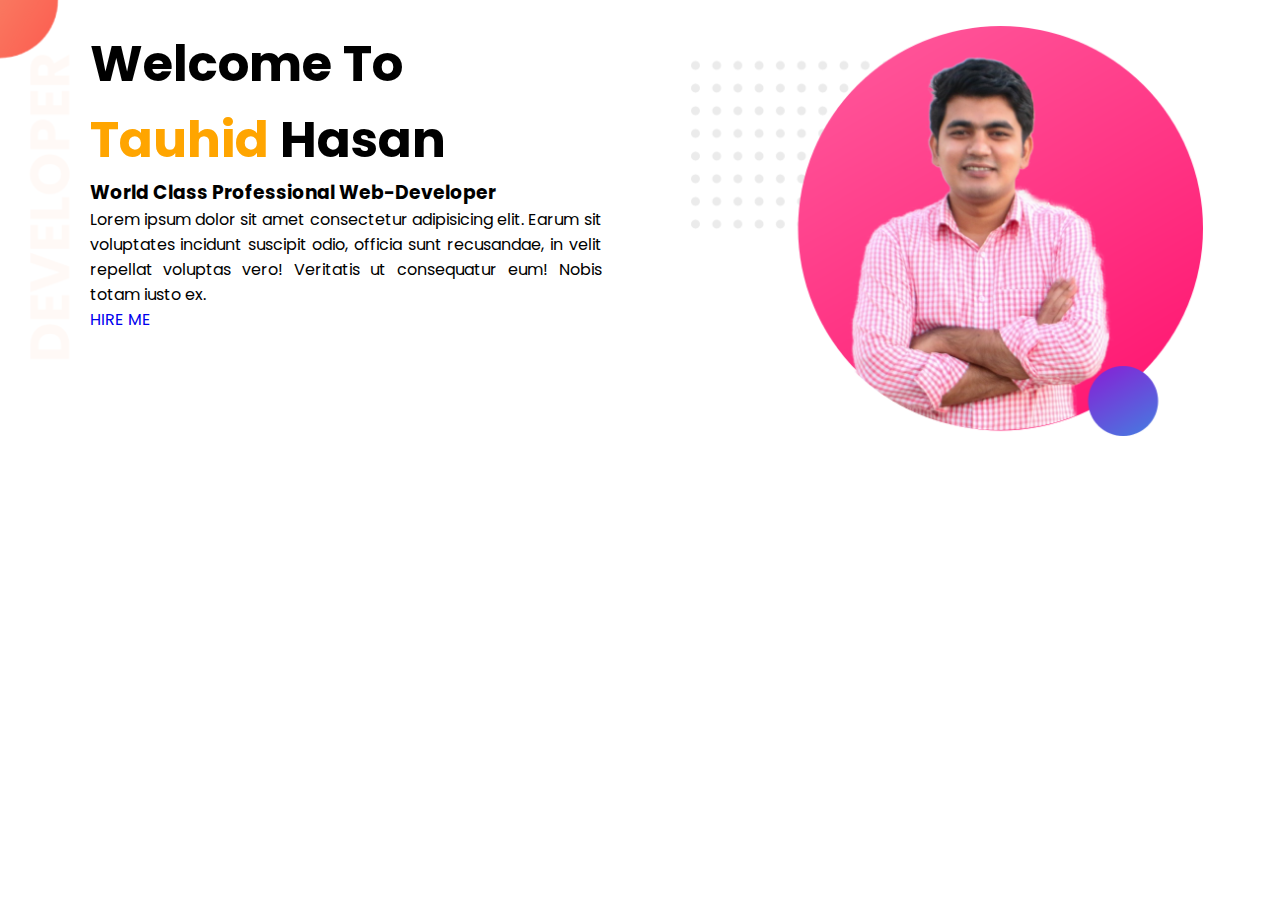
==== index.html @ b8a8ba43 "My First Protfolio Website" ====
<!DOCTYPE html>
<html lang="en">

<head>
    <meta charset="UTF-8">
    <meta name="viewport" content="width=device-width, initial-scale=1.0">
    <title>Tauhid Hasan | Web Developer</title>
    <link rel="preconnect" href="https://fonts.gstatic.com">
    <link href="https://fonts.googleapis.com/css2?family=Poppins:wght@300&display=swap" rel="stylesheet">
    <link rel="stylesheet" href="style.css">
</head>

<body>
    <section class="top-banner">
        <div class="half-width">
            <h1>Welcome To</h1>
            <h1><span class="name-heighlight">Tauhid</span> Hasan</h1>
            <h3>World Class Professional Web-Developer</h3>
            <p>Lorem ipsum dolor sit amet consectetur adipisicing elit. Earum sit voluptates incidunt suscipit odio,
                officia sunt recusandae, in velit repellat voluptas vero! Veritatis ut consequatur eum! Nobis totam
                iusto ex.</p>
            <a class="link-button" target="_blank" href="https://www.facebook.com/tauhidhasanbrook/">HIRE ME</a>
        </div>
        <div class="half-width">
            <img src="images/profile1.png" alt="">
        </div>
    </section>
</body>

</html>
---- style.css ----
*{
    margin: 0;
    padding:0;
}
body{
    font-family: 'Poppins', sans-serif;
}
h1{
    font-size: 50px;
}
.name-heighlight{
    color: orange;
}
.half-width{
    width: 40%;
    float: left;
    margin-left: 5%;
    padding-left: 2%;
    margin-top: 2%;
}
.half-width p{
    text-align: justify;
}
.half-width img{
    width: 100%;
}
.top-banner{
    background-image:url("images/top-banner.png");
background-repeat: no-repeat;
}
section{
    height: 500px;
   
}
.link-button{
    text-decoration: none;
}
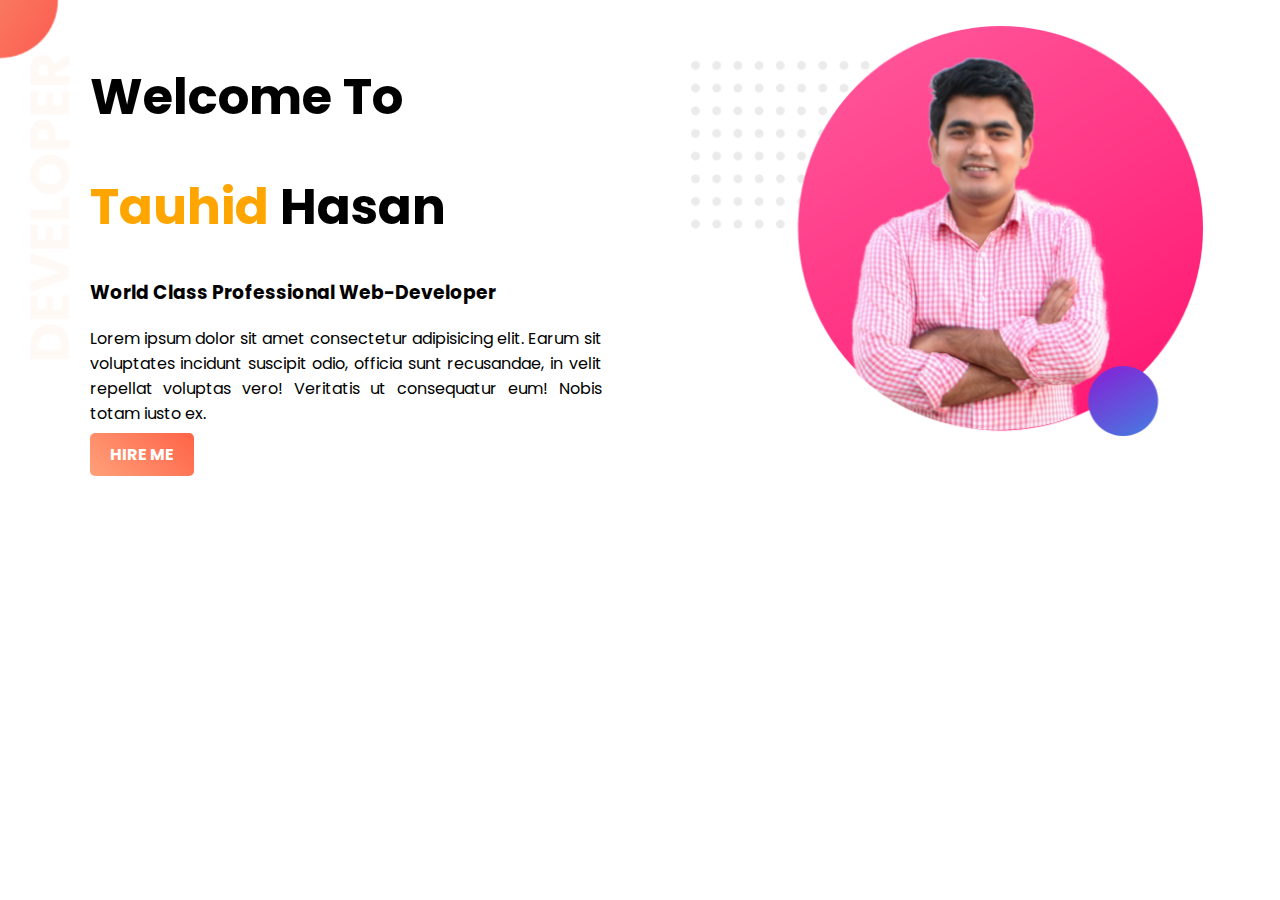
==== commit a8aa825a: "My First Protfolio Website" ====
--- a/index.html
+++ b/index.html
@@ -19,8 +19,11 @@
             <p>Lorem ipsum dolor sit amet consectetur adipisicing elit. Earum sit voluptates incidunt suscipit odio,
                 officia sunt recusandae, in velit repellat voluptas vero! Veritatis ut consequatur eum! Nobis totam
                 iusto ex.</p>
-            <a class="link-button" target="_blank" href="https://www.facebook.com/tauhidhasanbrook/">HIRE ME</a>
+            <a class="link-button" target="_blank" href="https://www.facebook.com/tauhidhasanbrook/">HIRE
+                ME</a>
+
         </div>
+
         <div class="half-width">
             <img src="images/profile1.png" alt="">
         </div>
--- a/style.css
+++ b/style.css
@@ -1,37 +1,49 @@
-*{
+body {
+    font-family: 'Poppins', sans-serif;
     margin: 0;
-    padding:0;
+    padding: 0;
 }
-body{
-    font-family: 'Poppins', sans-serif;
-}
-h1{
+
+h1 {
     font-size: 50px;
 }
-.name-heighlight{
+
+.name-heighlight {
     color: orange;
 }
-.half-width{
+
+.half-width {
     width: 40%;
     float: left;
     margin-left: 5%;
     padding-left: 2%;
     margin-top: 2%;
 }
-.half-width p{
+
+.half-width p {
     text-align: justify;
 }
-.half-width img{
+
+.half-width img {
     width: 100%;
 }
-.top-banner{
-    background-image:url("images/top-banner.png");
-background-repeat: no-repeat;
+
+.top-banner {
+    background-image: url("images/top-banner.png");
+    background-repeat: no-repeat;
 }
-section{
+
+section {
     height: 500px;
-   
+
 }
-.link-button{
+
+.link-button {
     text-decoration: none;
+    background-image: linear-gradient(45deg, #ffa07a, tomato);
+    padding: 10px 20px;
+    border-radius: 5px;
+    color: white;
+    font-weight: 700;
+
 }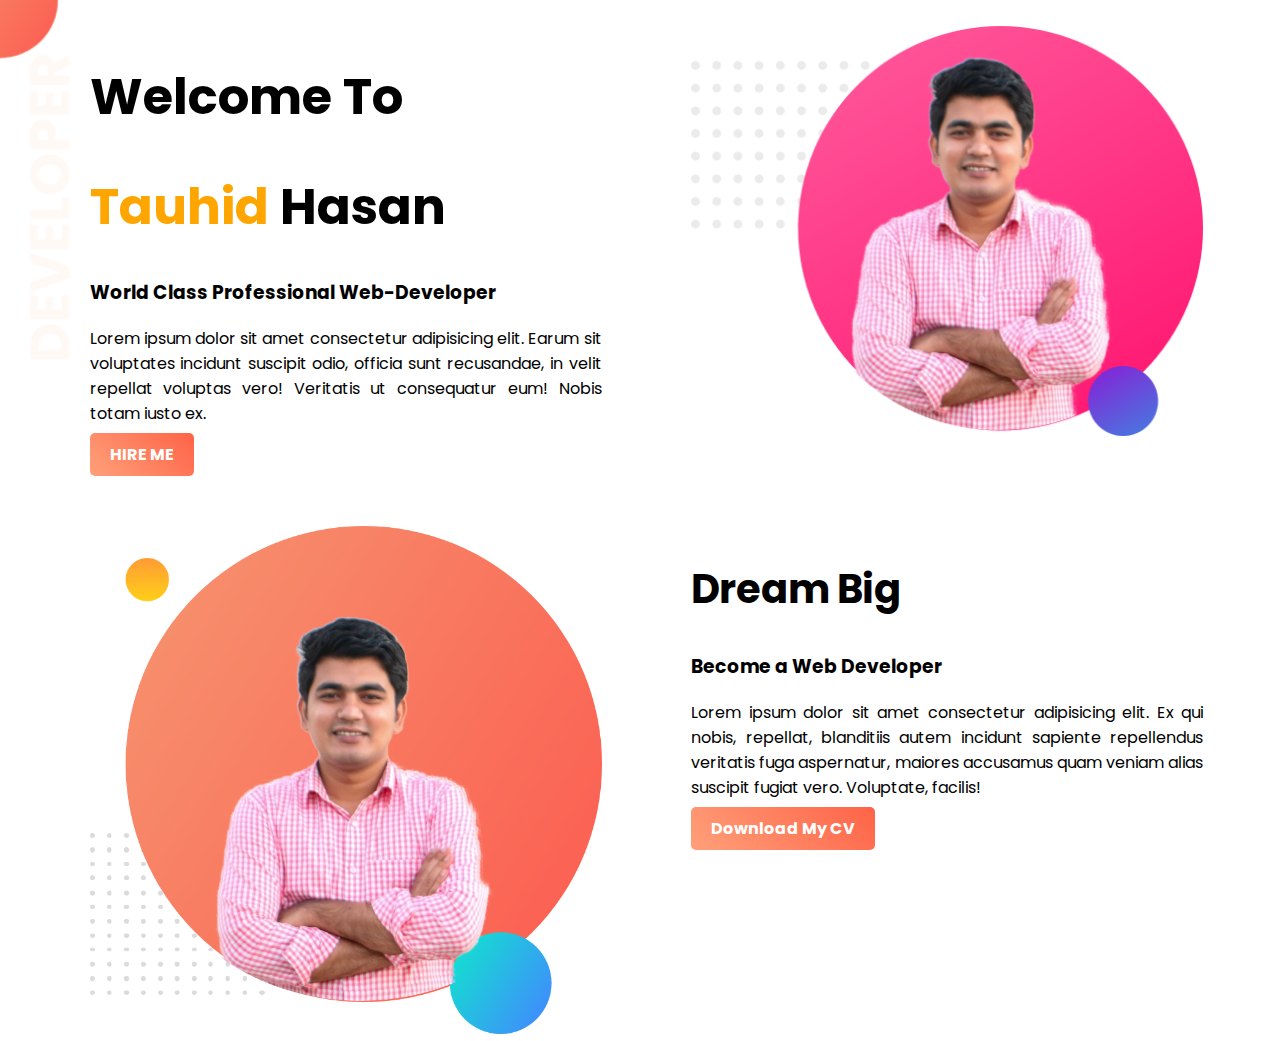
==== commit 0058433b: "My First Protfolio Website" ====
--- a/index.html
+++ b/index.html
@@ -28,6 +28,18 @@
             <img src="images/profile1.png" alt="">
         </div>
     </section>
+    <section class="dream-area">
+        <div class="half-width"><img src="images/profile2.png" alt=""></div>
+        <div class="half-width">
+            <h2>Dream Big</h2>
+            <h3>Become a Web Developer</h3>
+            <p>Lorem ipsum dolor sit amet consectetur adipisicing elit. Ex qui nobis, repellat, blanditiis autem
+                incidunt sapiente repellendus veritatis fuga aspernatur, maiores accusamus quam veniam alias suscipit
+                fugiat vero. Voluptate, facilis!</p>
+            <a class="link-button" href="">Download My CV</a>
+        </div>
+
+    </section>
 </body>
 
 </html>--- a/style.css
+++ b/style.css
@@ -6,6 +6,10 @@
 
 h1 {
     font-size: 50px;
+}
+
+h2 {
+    font-size: 40px;
 }
 
 .name-heighlight {
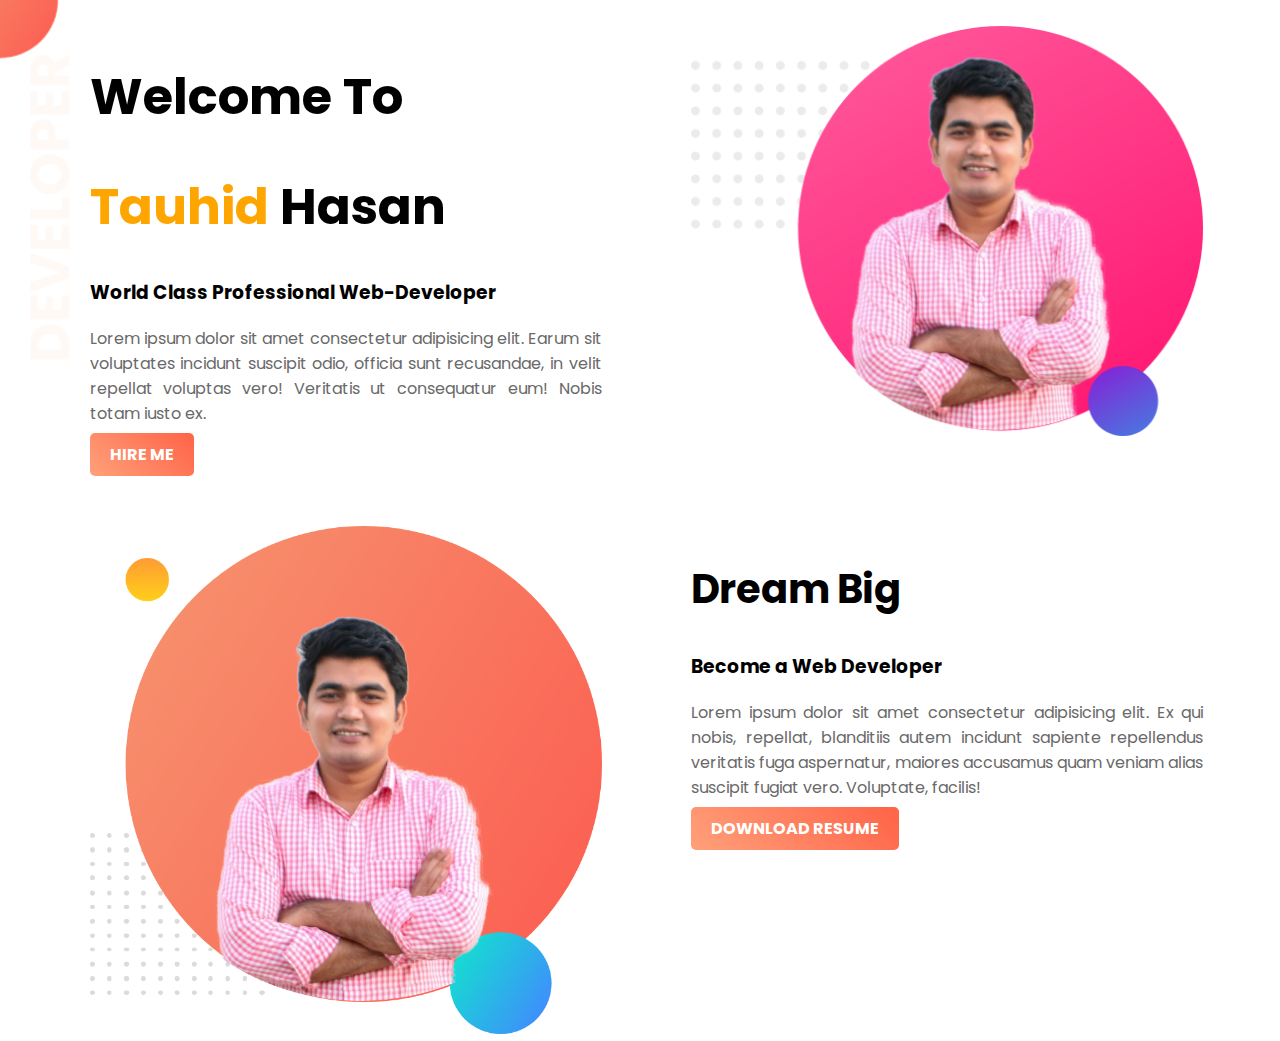
==== commit 8ae540a7: "My First Protfolio Website" ====
--- a/index.html
+++ b/index.html
@@ -36,7 +36,7 @@
             <p>Lorem ipsum dolor sit amet consectetur adipisicing elit. Ex qui nobis, repellat, blanditiis autem
                 incidunt sapiente repellendus veritatis fuga aspernatur, maiores accusamus quam veniam alias suscipit
                 fugiat vero. Voluptate, facilis!</p>
-            <a class="link-button" href="">Download My CV</a>
+            <a class="link-button" href="">DOWNLOAD RESUME</a>
         </div>
 
     </section>
--- a/style.css
+++ b/style.css
@@ -10,6 +10,10 @@
 
 h2 {
     font-size: 40px;
+}
+
+p {
+    color: dimgrey;
 }
 
 .name-heighlight {
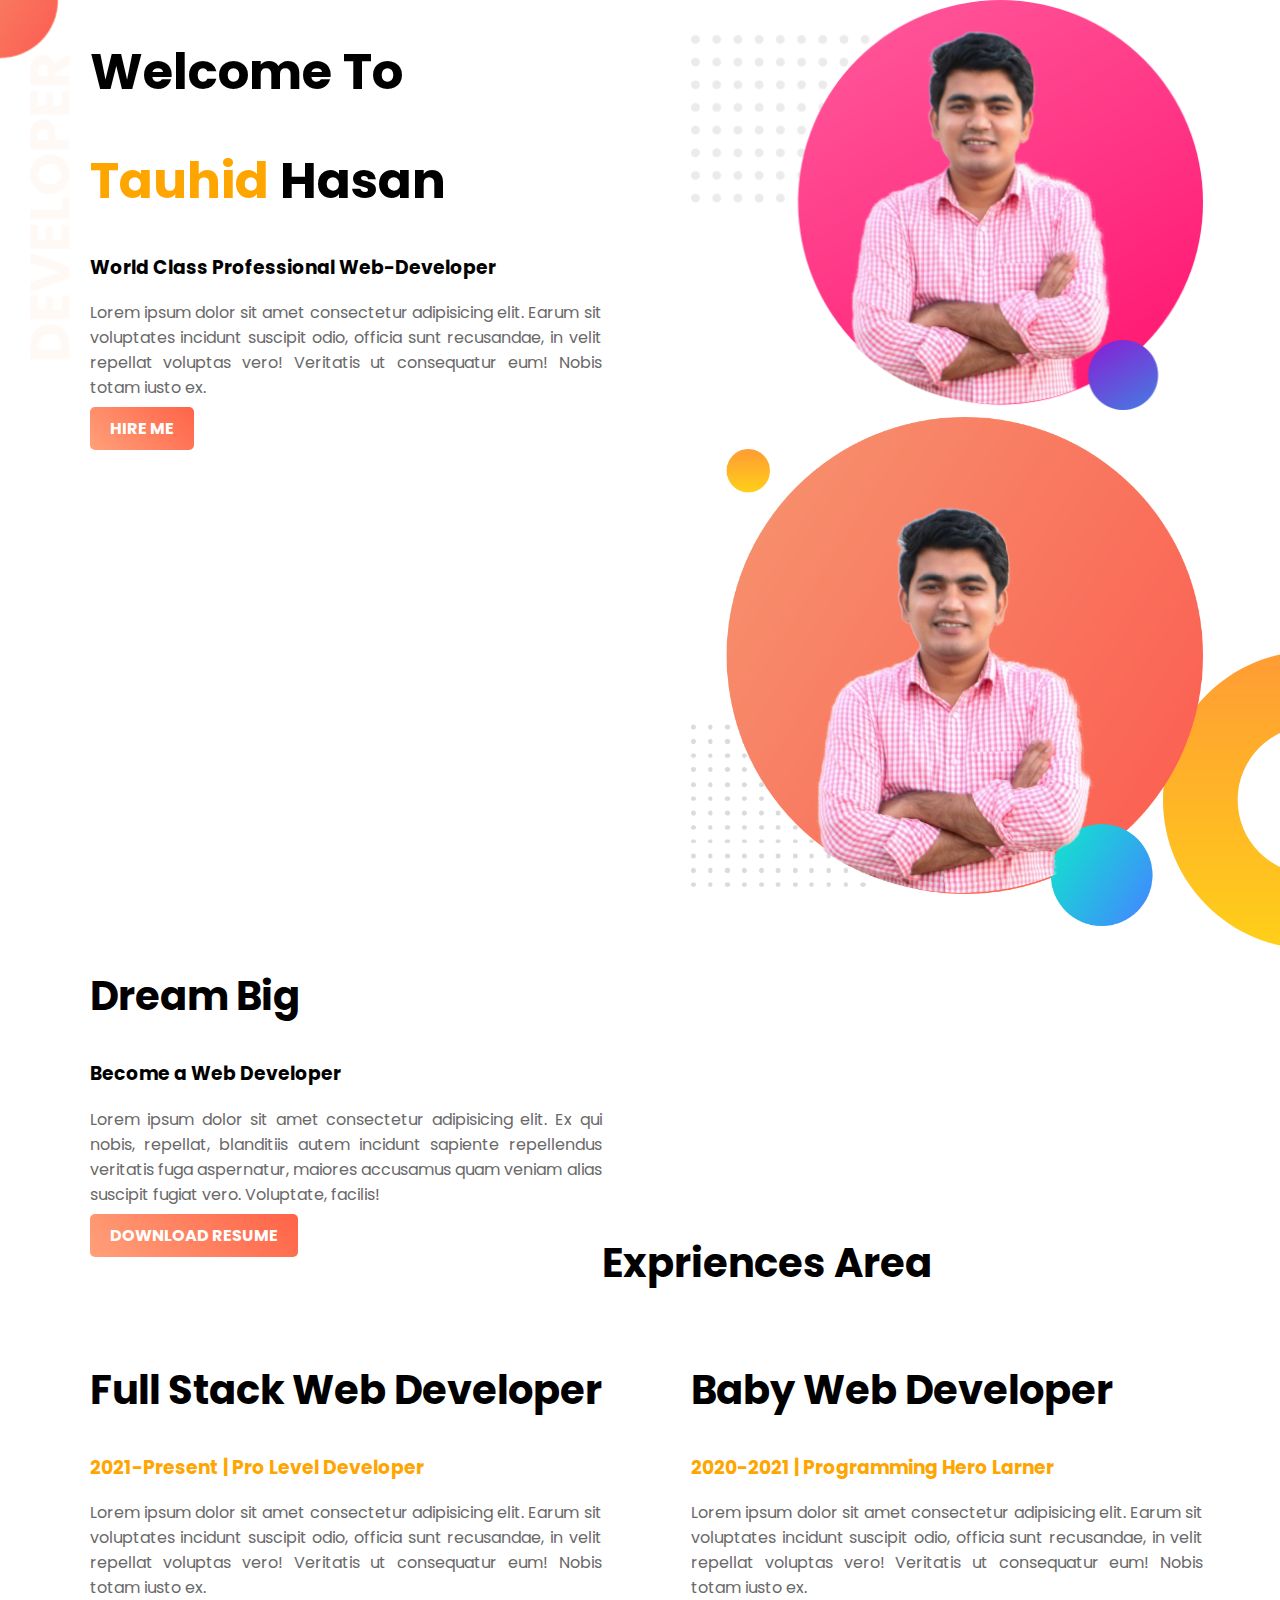
==== commit 83a494a6: "My First Protfolio Website" ====
--- a/index.html
+++ b/index.html
@@ -28,6 +28,7 @@
             <img src="images/profile1.png" alt="">
         </div>
     </section>
+
     <section class="dream-area">
         <div class="half-width"><img src="images/profile2.png" alt=""></div>
         <div class="half-width">
@@ -40,6 +41,29 @@
         </div>
 
     </section>
+
+    <section class="exprience-area">
+        <h2>Expriences Area</h2>
+
+
+        <div class="half-width">
+            <h2>Full Stack Web Developer</h2>
+
+            <h3 class="name-heighlight">2021-Present | Pro Level Developer</h3>
+            <p>Lorem ipsum dolor sit amet consectetur adipisicing elit. Earum sit voluptates incidunt suscipit odio,
+                officia sunt recusandae, in velit repellat voluptas vero! Veritatis ut consequatur eum! Nobis totam
+                iusto ex.</p>
+        </div>
+        <div class="half-width">
+            <h2>Baby Web Developer</h2>
+
+            <h3 class="name-heighlight">2020-2021 | Programming Hero Larner</h3>
+            <p>Lorem ipsum dolor sit amet consectetur adipisicing elit. Earum sit voluptates incidunt suscipit odio,
+                officia sunt recusandae, in velit repellat voluptas vero! Veritatis ut consequatur eum! Nobis totam
+                iusto ex.</p>
+        </div>
+    </section>
+
 </body>
 
 </html>--- a/style.css
+++ b/style.css
@@ -25,7 +25,7 @@
     float: left;
     margin-left: 5%;
     padding-left: 2%;
-    margin-top: 2%;
+
 }
 
 .half-width p {
@@ -46,6 +46,14 @@
 
 }
 
+.top-banner {
+    height: 400px;
+}
+
+.dream-area {
+    height: 800px;
+}
+
 .link-button {
     text-decoration: none;
     background-image: linear-gradient(45deg, #ffa07a, tomato);
@@ -54,4 +62,12 @@
     color: white;
     font-weight: 700;
 
-}+}
+
+.dream-area {
+    background-image: url("images/dream-bg.png");
+    background-repeat: no-repeat;
+    background-position: right;
+}
+
+.exprience-area {}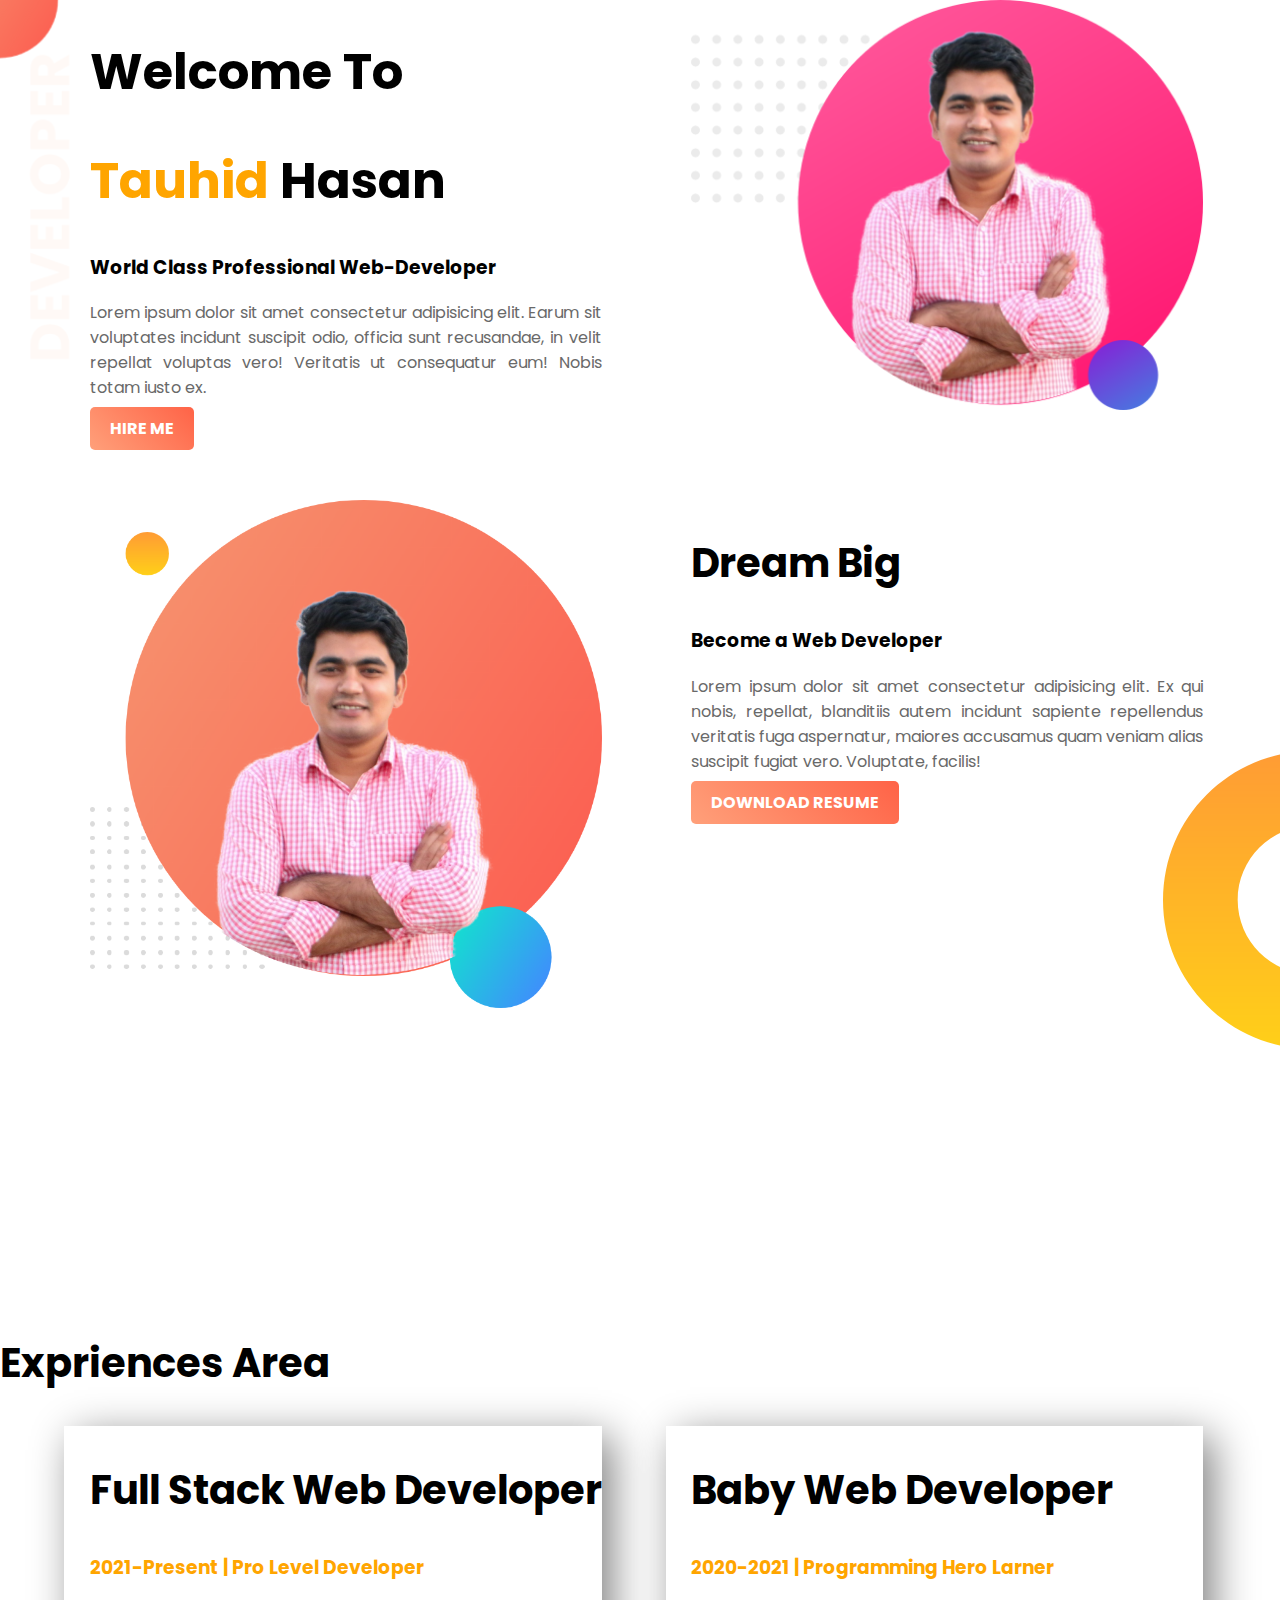
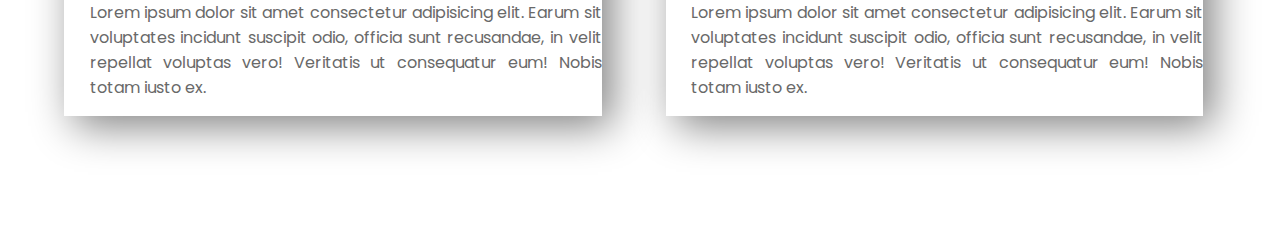
==== commit 65523bd9: "My First Protfolio Website" ====
--- a/index.html
+++ b/index.html
@@ -46,7 +46,7 @@
         <h2>Expriences Area</h2>
 
 
-        <div class="half-width">
+        <div class="half-width single-exprience-area">
             <h2>Full Stack Web Developer</h2>
 
             <h3 class="name-heighlight">2021-Present | Pro Level Developer</h3>
@@ -54,7 +54,7 @@
                 officia sunt recusandae, in velit repellat voluptas vero! Veritatis ut consequatur eum! Nobis totam
                 iusto ex.</p>
         </div>
-        <div class="half-width">
+        <div class="half-width single-exprience-area">
             <h2>Baby Web Developer</h2>
 
             <h3 class="name-heighlight">2020-2021 | Programming Hero Larner</h3>
--- a/style.css
+++ b/style.css
@@ -36,17 +36,16 @@
     width: 100%;
 }
 
+section {
+    height: 500px;
+}
+
 .top-banner {
     background-image: url("images/top-banner.png");
     background-repeat: no-repeat;
 }
 
-section {
-    height: 500px;
-
-}
-
-.top-banner {
+s .top-banner {
     height: 400px;
 }
 
@@ -70,4 +69,6 @@
     background-position: right;
 }
 
-.exprience-area {}+.single-exprience-area {
+    box-shadow: 10px 10px 40px grey;
+}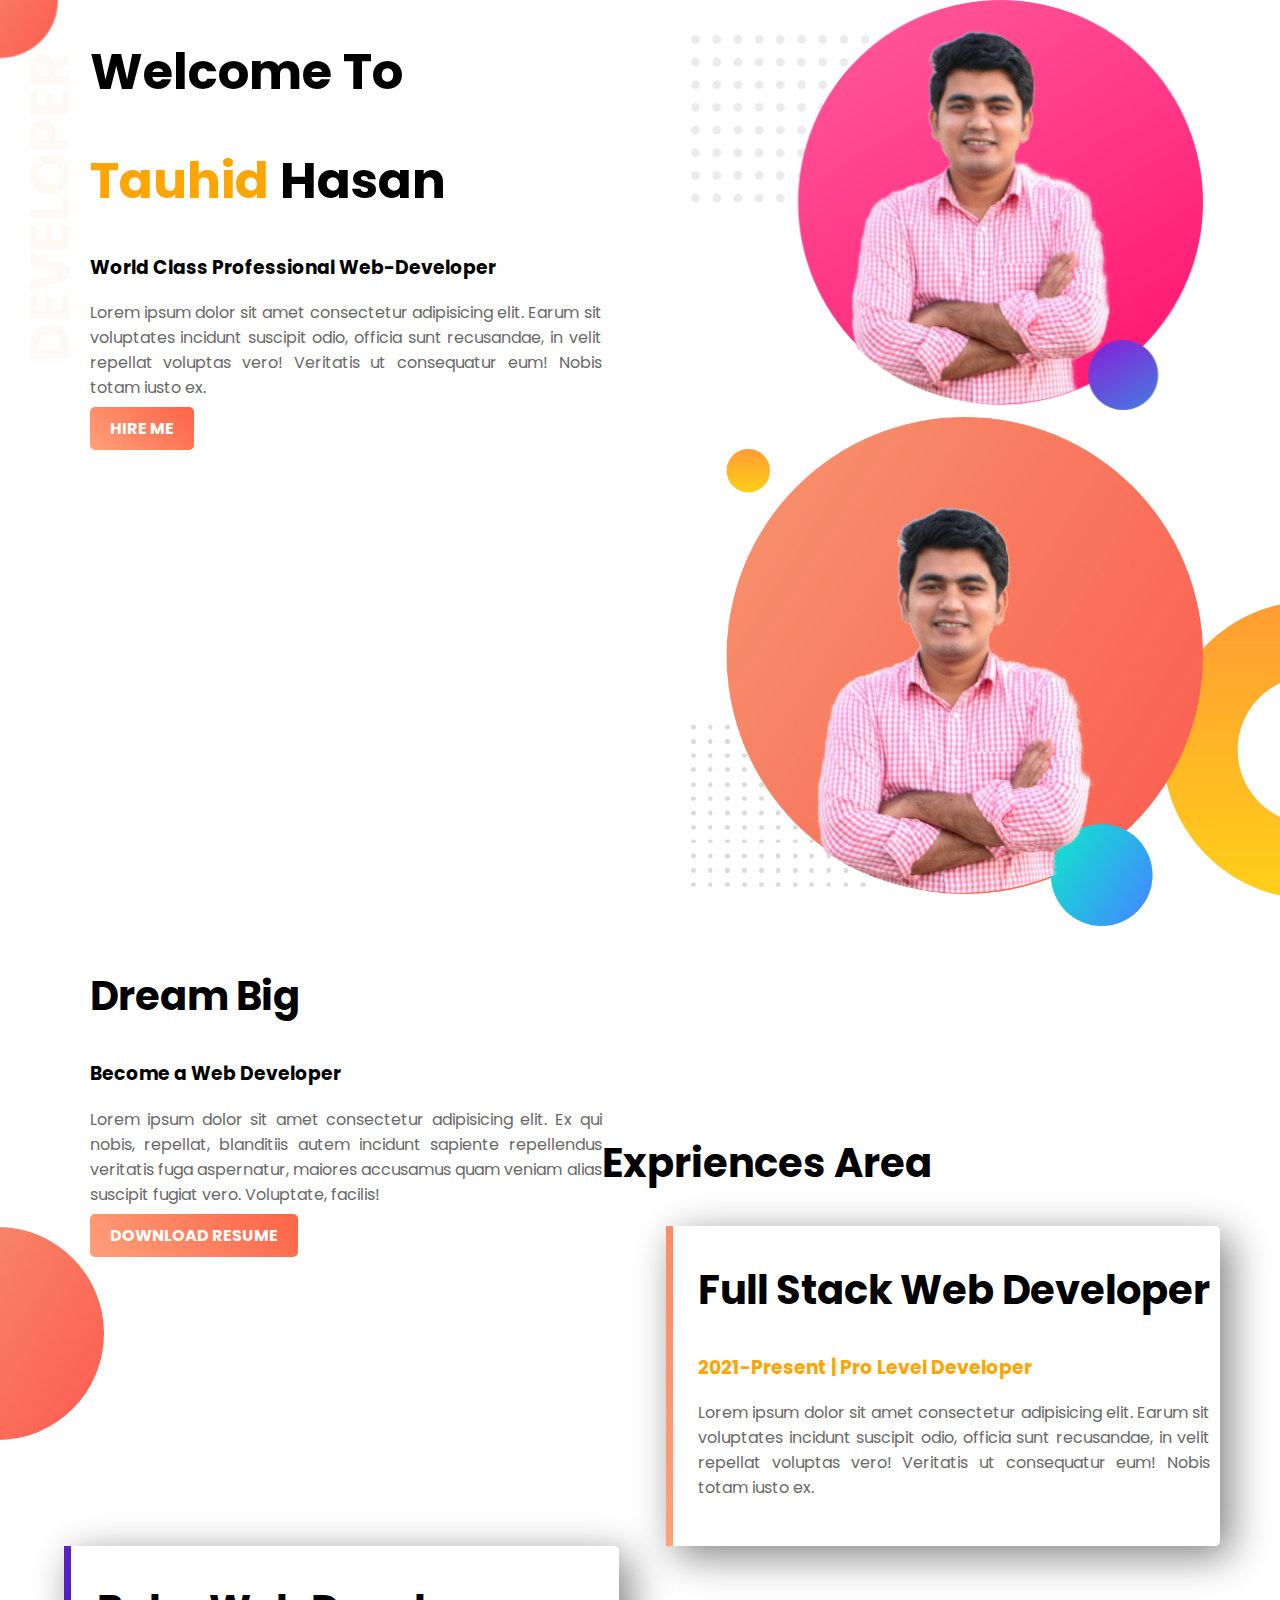
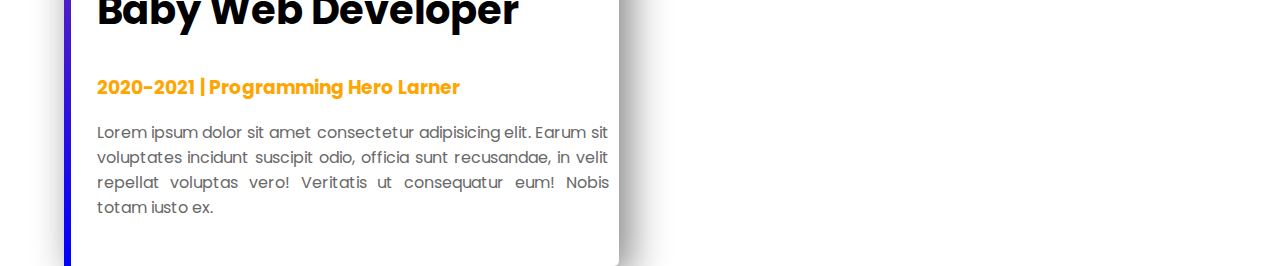
==== commit 049930ff: "My First Protfolio Website" ====
--- a/index.html
+++ b/index.html
@@ -46,7 +46,7 @@
         <h2>Expriences Area</h2>
 
 
-        <div class="half-width single-exprience-area">
+        <div id="full-stack" class="half-width single-exprience-area">
             <h2>Full Stack Web Developer</h2>
 
             <h3 class="name-heighlight">2021-Present | Pro Level Developer</h3>
@@ -54,7 +54,7 @@
                 officia sunt recusandae, in velit repellat voluptas vero! Veritatis ut consequatur eum! Nobis totam
                 iusto ex.</p>
         </div>
-        <div class="half-width single-exprience-area">
+        <div id="baby-web" class="half-width single-exprience-area">
             <h2>Baby Web Developer</h2>
 
             <h3 class="name-heighlight">2020-2021 | Programming Hero Larner</h3>
--- a/style.css
+++ b/style.css
@@ -37,7 +37,7 @@
 }
 
 section {
-    height: 500px;
+    height: 400px;
 }
 
 .top-banner {
@@ -50,7 +50,7 @@
 }
 
 .dream-area {
-    height: 800px;
+    height: 700px;
 }
 
 .link-button {
@@ -71,4 +71,28 @@
 
 .single-exprience-area {
     box-shadow: 10px 10px 40px grey;
+    border-radius: 5px;
+    height: 80%;
+    background-color: white;
+}
+
+.exprience-area {
+    background-image: url("images/exp-bg.png");
+    background-repeat: no-repeat;
+    background-position: left;
+
+}
+
+#full-stack {
+    border-left: 7px solid;
+    border-image: linear-gradient(45deg, #ffa07a, tomato);
+    border-image-slice: 1;
+    padding-right: 10px;
+}
+
+#baby-web {
+    border-left: 7px solid;
+    border-image: linear-gradient(45deg, blue, tomato);
+    border-image-slice: 1;
+    padding-right: 10px;
 }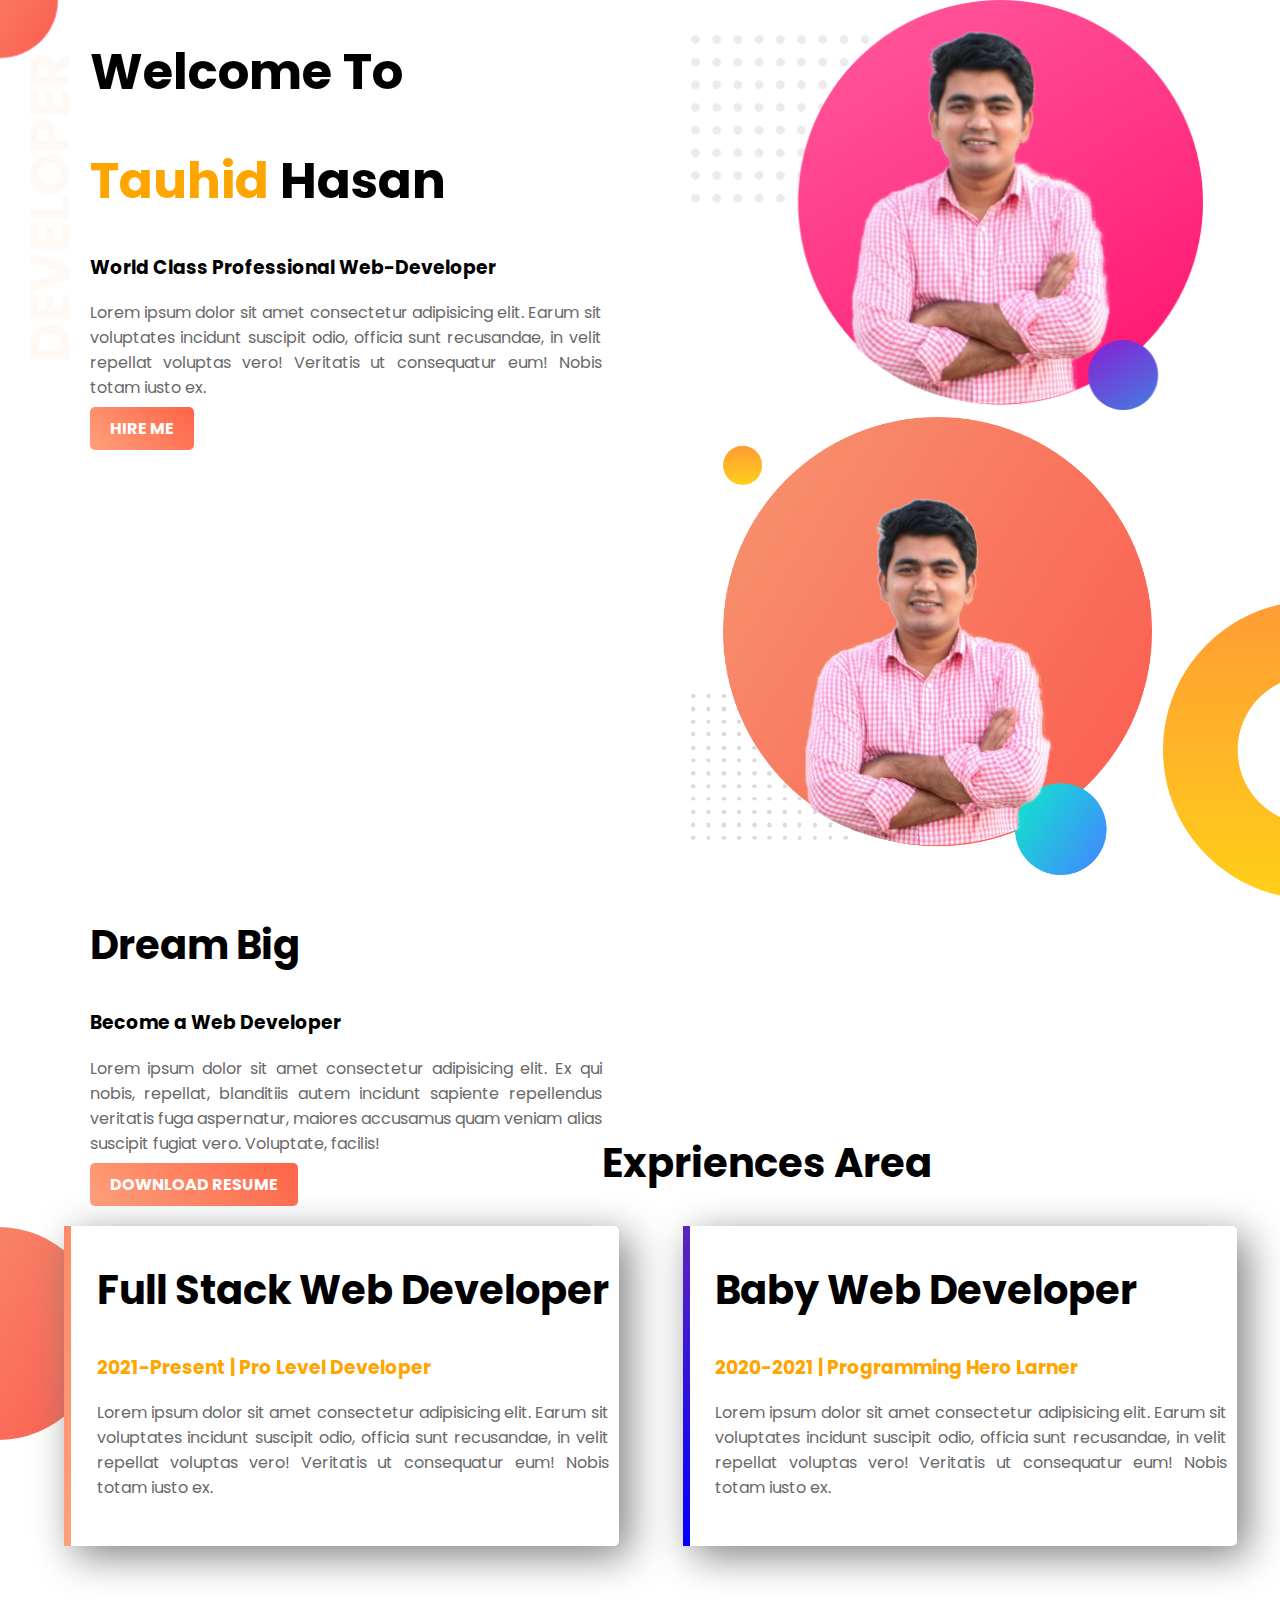
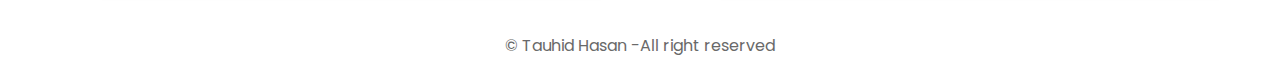
==== commit 8bb50fe0: "SUccesfully Completed" ====
--- a/index.html
+++ b/index.html
@@ -63,7 +63,9 @@
                 iusto ex.</p>
         </div>
     </section>
-
+    <footer>
+        <p>© Tauhid Hasan -All right reserved</p>
+    </footer>
 </body>
 
 </html>--- a/style.css
+++ b/style.css
@@ -45,12 +45,16 @@
     background-repeat: no-repeat;
 }
 
-s .top-banner {
+.top-banner {
     height: 400px;
 }
 
 .dream-area {
     height: 700px;
+}
+
+.dream-area .half-width img {
+    width: 90%;
 }
 
 .link-button {
@@ -80,6 +84,8 @@
     background-image: url("images/exp-bg.png");
     background-repeat: no-repeat;
     background-position: left;
+    margin-bottom: 100px;
+    ;
 
 }
 
@@ -95,4 +101,8 @@
     border-image: linear-gradient(45deg, blue, tomato);
     border-image-slice: 1;
     padding-right: 10px;
+}
+
+footer {
+    text-align: center;
 }